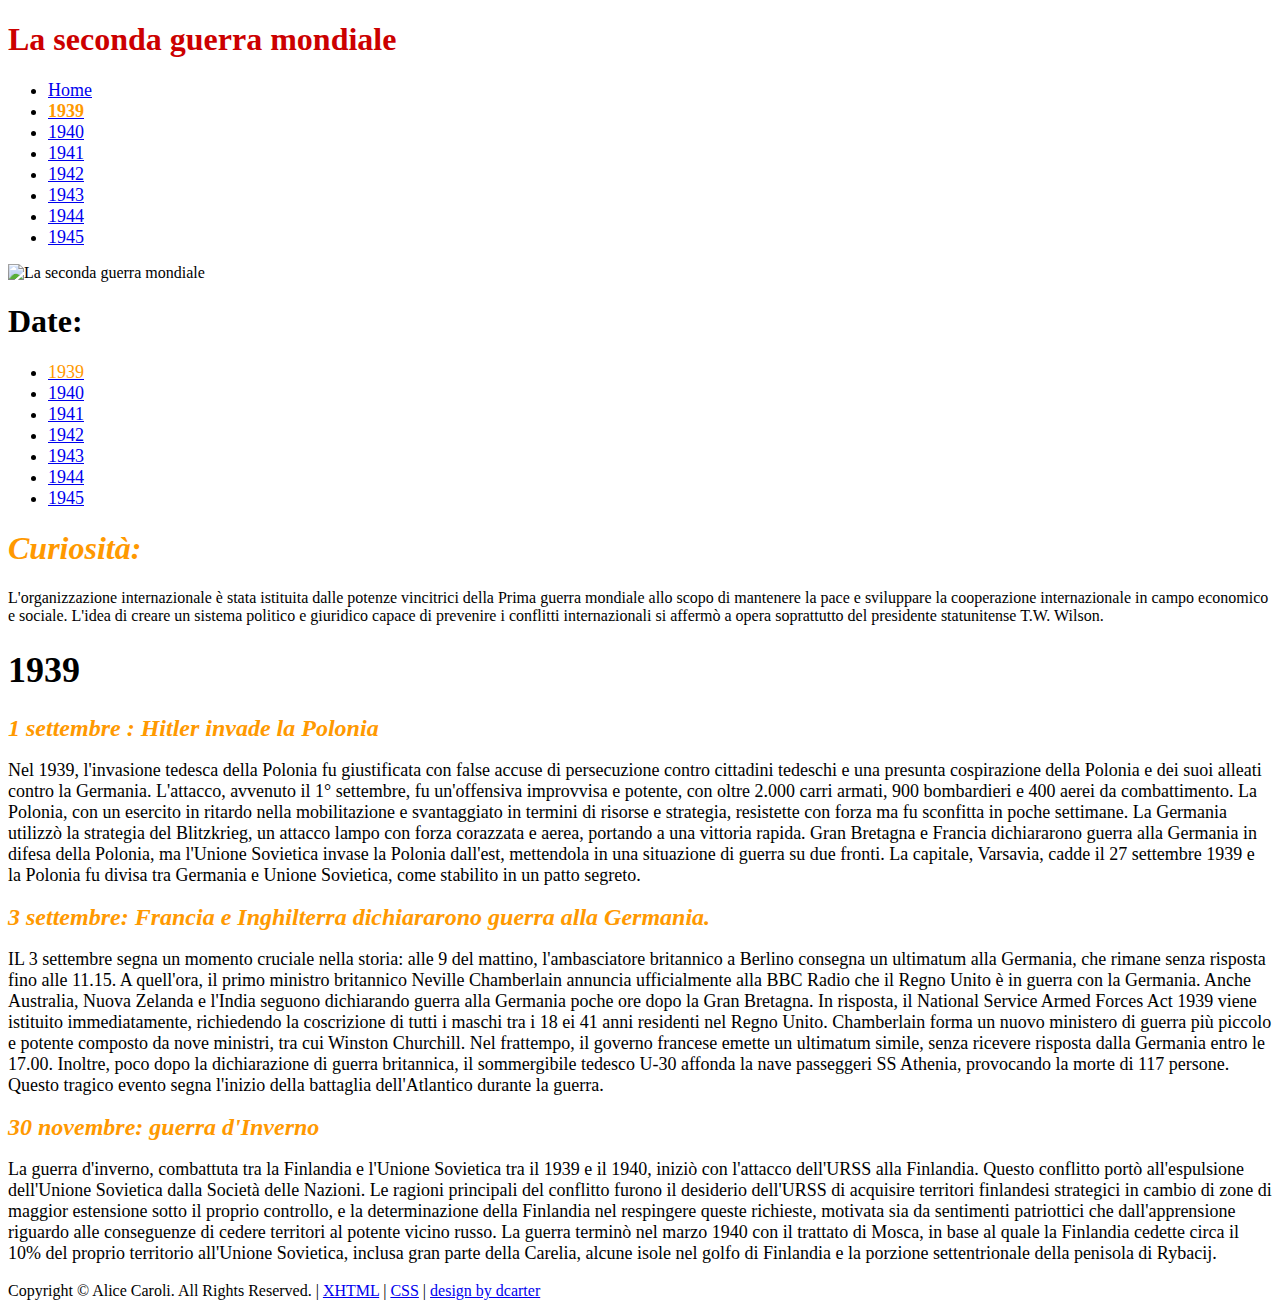
==== 1939.html @ 31861534 "Add files via upload" ====
<!DOCTYPE html PUBLIC "-//W3C//DTD XHTML 1.1//EN" "http://www.w3.org/TR/xhtml11/DTD/xhtml11.dtd">
<html xmlns="http://www.w3.org/1999/xhtml" xml:lang="en">

<head>
  <title>La seconda guerra mondiale</title>
  <meta name="WW2" content="questo sito sulla Seconda Guerra Mondiale offre una visione completa del conflitto globale (1939-1945). Gli utenti possono esplorare le principali battaglie, le potenze coinvolte e le conseguenze della guerra, arricchendo la comprensione di questo periodo cruciale attraverso risorse multimediali." />
  <meta name="keywords" content="WW2, 1939, 1940, 1941, 1941, 1942, 1943, 1944, 1945, 1 settembre, 3 settembre, 30 novembre,10 maggio,10 giugno, 10 luglio,13 settembre 27 settmbre,6 aprile, 22 giugno, 7 dicembre, 8 dicembre28 giugno, 23 ottobre, 23 novembre,10 luglio, 25 luglio, 8 settembre,6 giugno, 15 agosto, 16 dicembre, 1 gennaio, 30 aprle, 7 maggio, 6 agosto" />
  <meta http-equiv="content-type" content="text/html; charset=iso-8859-1" />
  <link rel="stylesheet" type="text/css" href="style/style.css" />
</head>

<body>
  <div id="main">
    <div id="links"></div>
    <div id="header">
      <div id="logo">
        <div id="logo_text">
          <h1><b><font color="#CC0000" font face="Times New Roman">La seconda guerra mondiale</font></b></h1>
        </div>
      </div>
      <div id="menubar">
        <ul id="menu">
          <!-- put class="tab_selected" in the li tag for the selected page - to highlight which page you're on -->
          <font face="Times New Roman"font size="4">
		  <li><a href="index.html">Home</a></li>
          <li class="tab_selected"><a href="1939.html"><font color="#FF9900"><b>1939</b></font></a></li>
          <li><a href="1940.html">1940</a></li>
          <li><a href="1941.html">1941</a></li>
          <li><a href="1942.html">1942</a></li>
		  <li><a href="1943.html">1943</a></li>
		  <li><a href="1944.html">1944</a></li>
		  <li><a href="1945.html">1945</a></li>
		  </font>
        </ul>
      </div>
    </div>
    <div id="site_content">
      <div id="panel"><img src="style/1939.jpg" alt="La seconda guerra mondiale" /></div>
      <div class="sidebar">
        <!-- insert your sidebar items here -->
        <h1>Date:</h1>
        <ul>
		<font face="Times New Roman"font size="4">
          <li><a href="1939.html"><font color="#FF9900">1939</font></a></li>
          <li><a href="1940.html">1940</a></li>
          <li><a href="1941.html">1941</a></li>
          <li><a href="1942.html">1942</a></li>
		  <li><a href="1943.html">1943</a></li>
          <li><a href="1944.html">1944</a></li>
		  <li><a href="1945.html">1945</a></li>
        </font>
		</ul>
		<h1><b><i><font color="#FF9900">Curiosit�:</font></i></b></h1>
        <p>L'organizzazione internazionale � stata istituita dalle potenze vincitrici della Prima guerra mondiale allo scopo di mantenere la pace e sviluppare la cooperazione internazionale in campo economico e sociale. L'idea di creare un sistema politico e giuridico capace di prevenire i conflitti internazionali si afferm� a opera soprattutto del presidente statunitense T.W. Wilson.
</p>
      </div>
      <div id="content">
        <!-- insert the page content here -->
        <font face="Times New Roman"font size="4">
		<h1>1939</h1>
        <p><b><i><font color="#FF9900" font size="5">1 settembre : Hitler invade la Polonia</font></i></b></p>
		<p>Nel 1939, l'invasione tedesca della Polonia fu giustificata con false accuse di persecuzione contro cittadini tedeschi e una presunta cospirazione della Polonia e dei suoi alleati contro la Germania. L'attacco, avvenuto il 1� settembre, fu un'offensiva improvvisa e potente, con oltre 2.000 carri armati, 900 bombardieri e 400 aerei da combattimento.
La Polonia, con un esercito in ritardo nella mobilitazione e svantaggiato in termini di risorse e strategia, resistette con forza ma fu sconfitta in poche settimane. La Germania utilizz� la strategia del Blitzkrieg, un attacco lampo con forza corazzata e aerea, portando a una vittoria rapida.
Gran Bretagna e Francia dichiararono guerra alla Germania in difesa della Polonia, ma l'Unione Sovietica invase la Polonia dall'est, mettendola in una situazione di guerra su due fronti. La capitale, Varsavia, cadde il 27 settembre 1939 e la Polonia fu divisa tra Germania e Unione Sovietica, come stabilito in un patto segreto.
		</p>
        <p><b><i><font color="#FF9900" font size="5">3 settembre: Francia e Inghilterra dichiararono guerra alla Germania.</font></i></b></p>
		<p>IL 3 settembre segna un momento cruciale nella storia: alle 9 del mattino, l'ambasciatore britannico a Berlino consegna un ultimatum alla Germania, che rimane senza risposta fino alle 11.15. A quell'ora, il primo ministro britannico Neville Chamberlain annuncia ufficialmente alla BBC Radio che il Regno Unito � in guerra con la Germania. Anche Australia, Nuova Zelanda e l'India seguono dichiarando guerra alla Germania poche ore dopo la Gran Bretagna.
In risposta, il National Service Armed Forces Act 1939 viene istituito immediatamente, richiedendo la coscrizione di tutti i maschi tra i 18 ei 41 anni residenti nel Regno Unito. Chamberlain forma un nuovo ministero di guerra pi� piccolo e potente composto da nove ministri, tra cui Winston Churchill.
Nel frattempo, il governo francese emette un ultimatum simile, senza ricevere risposta dalla Germania entro le 17.00. Inoltre, poco dopo la dichiarazione di guerra britannica, il sommergibile tedesco U-30 affonda la nave passeggeri SS Athenia, provocando la morte di 117 persone. Questo tragico evento segna l'inizio della battaglia dell'Atlantico durante la guerra.</p>
        </p>
        <p><b><i><font color="#FF9900" font size="5">30 novembre: guerra d'Inverno</font></i></b></p>
		<p>La guerra d'inverno, combattuta tra la Finlandia e l'Unione Sovietica tra il 1939 e il 1940, inizi� con l'attacco dell'URSS alla Finlandia. Questo conflitto port� all'espulsione dell'Unione Sovietica dalla Societ� delle Nazioni.
Le ragioni principali del conflitto furono il desiderio dell'URSS di acquisire territori finlandesi strategici in cambio di zone di maggior estensione sotto il proprio controllo, e la determinazione della Finlandia nel respingere queste richieste, motivata sia da sentimenti patriottici che dall'apprensione riguardo alle conseguenze di cedere territori al potente vicino russo.
La guerra termin� nel marzo 1940 con il trattato di Mosca, in base al quale la Finlandia cedette circa il 10% del proprio territorio all'Unione Sovietica, inclusa gran parte della Carelia, alcune isole nel golfo di Finlandia e la porzione settentrionale della penisola di Rybacij.
		</p>
		</font>
      </div>
    </div>
    <div id="footer">Copyright &copy; Alice Caroli. All Rights Reserved. | <a href="http://validator.w3.org/check?uri=referer">XHTML</a> | <a href="http://jigsaw.w3.org/css-validator/check/referer">CSS</a> | <a href="http://www.dcarter.co.uk">design by dcarter</a></div>
  </div>
</body>
</html>
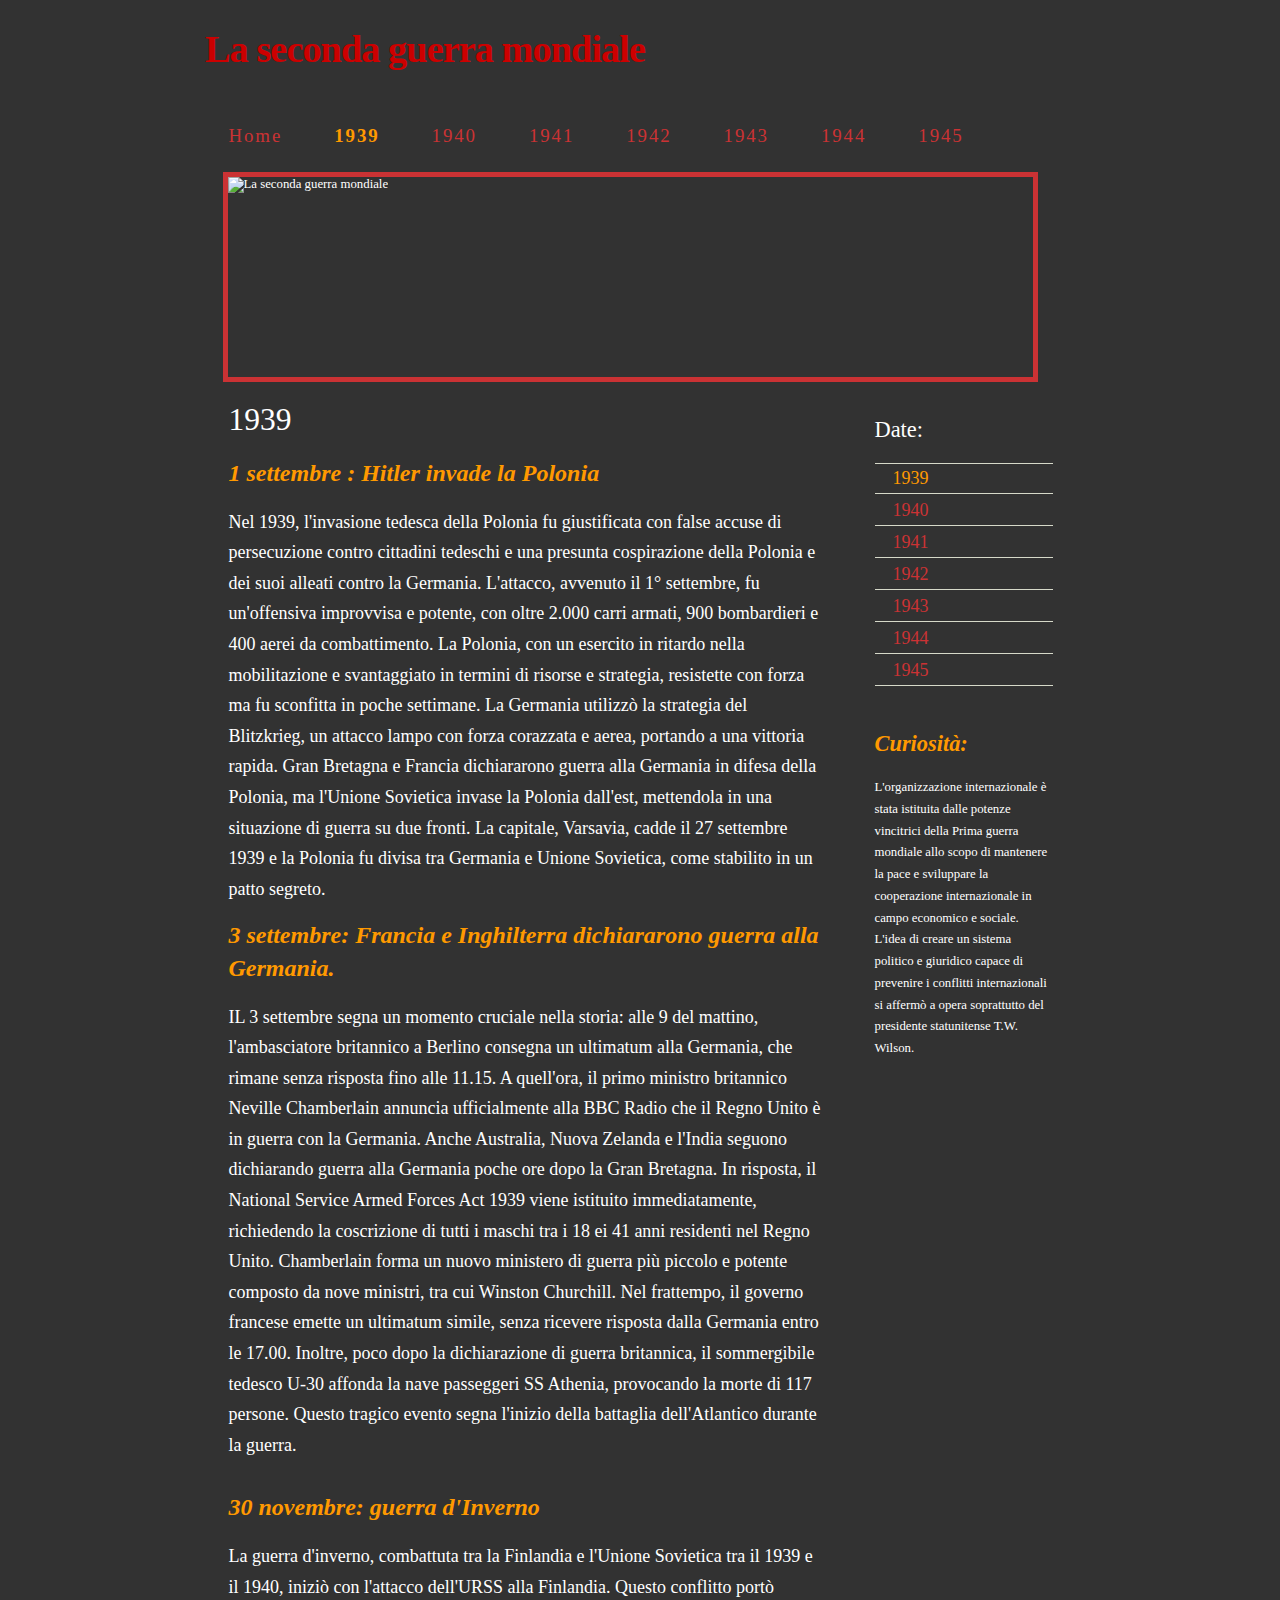
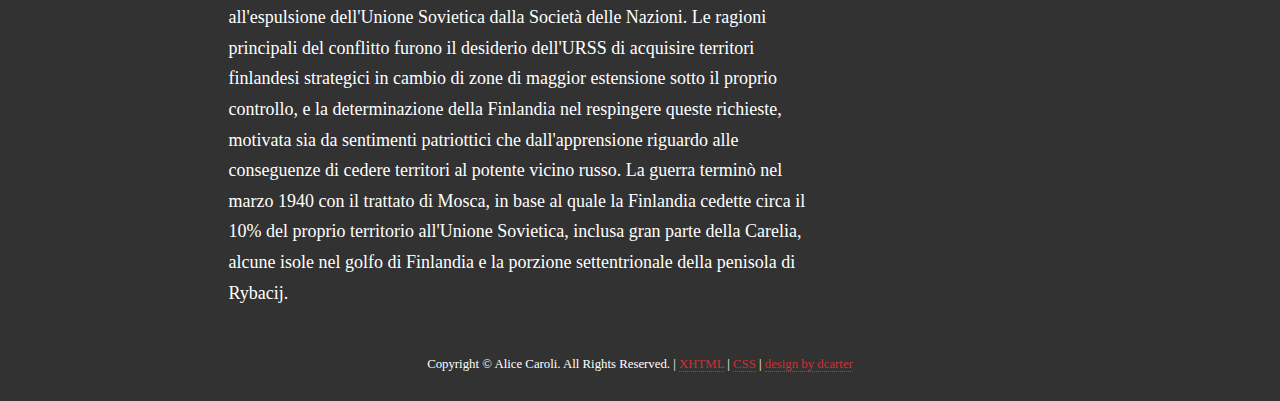
==== commit 30e0eb64: "Update 1939.html" ====
--- a/1939.html
+++ b/1939.html
@@ -5,7 +5,7 @@
   <title>La seconda guerra mondiale</title>
   <meta name="WW2" content="questo sito sulla Seconda Guerra Mondiale offre una visione completa del conflitto globale (1939-1945). Gli utenti possono esplorare le principali battaglie, le potenze coinvolte e le conseguenze della guerra, arricchendo la comprensione di questo periodo cruciale attraverso risorse multimediali." />
   <meta name="keywords" content="WW2, 1939, 1940, 1941, 1941, 1942, 1943, 1944, 1945, 1 settembre, 3 settembre, 30 novembre,10 maggio,10 giugno, 10 luglio,13 settembre 27 settmbre,6 aprile, 22 giugno, 7 dicembre, 8 dicembre28 giugno, 23 ottobre, 23 novembre,10 luglio, 25 luglio, 8 settembre,6 giugno, 15 agosto, 16 dicembre, 1 gennaio, 30 aprle, 7 maggio, 6 agosto" />
-  <meta http-equiv="content-type" content="text/html; charset=iso-8859-1" />
+  <meta http-equiv="content-type" content="text/html; charset=UTF-8" />
   <link rel="stylesheet" type="text/css" href="style/style.css" />
 </head>
 
@@ -50,8 +50,8 @@
 		  <li><a href="1945.html">1945</a></li>
         </font>
 		</ul>
-		<h1><b><i><font color="#FF9900">Curiosit�:</font></i></b></h1>
-        <p>L'organizzazione internazionale � stata istituita dalle potenze vincitrici della Prima guerra mondiale allo scopo di mantenere la pace e sviluppare la cooperazione internazionale in campo economico e sociale. L'idea di creare un sistema politico e giuridico capace di prevenire i conflitti internazionali si afferm� a opera soprattutto del presidente statunitense T.W. Wilson.
+		<h1><b><i><font color="#FF9900">Curiosità:</font></i></b></h1>
+        <p>L'organizzazione internazionale è stata istituita dalle potenze vincitrici della Prima guerra mondiale allo scopo di mantenere la pace e sviluppare la cooperazione internazionale in campo economico e sociale. L'idea di creare un sistema politico e giuridico capace di prevenire i conflitti internazionali si affermò a opera soprattutto del presidente statunitense T.W. Wilson.
 </p>
       </div>
       <div id="content">
@@ -59,19 +59,19 @@
         <font face="Times New Roman"font size="4">
 		<h1>1939</h1>
         <p><b><i><font color="#FF9900" font size="5">1 settembre : Hitler invade la Polonia</font></i></b></p>
-		<p>Nel 1939, l'invasione tedesca della Polonia fu giustificata con false accuse di persecuzione contro cittadini tedeschi e una presunta cospirazione della Polonia e dei suoi alleati contro la Germania. L'attacco, avvenuto il 1� settembre, fu un'offensiva improvvisa e potente, con oltre 2.000 carri armati, 900 bombardieri e 400 aerei da combattimento.
-La Polonia, con un esercito in ritardo nella mobilitazione e svantaggiato in termini di risorse e strategia, resistette con forza ma fu sconfitta in poche settimane. La Germania utilizz� la strategia del Blitzkrieg, un attacco lampo con forza corazzata e aerea, portando a una vittoria rapida.
+		<p>Nel 1939, l'invasione tedesca della Polonia fu giustificata con false accuse di persecuzione contro cittadini tedeschi e una presunta cospirazione della Polonia e dei suoi alleati contro la Germania. L'attacco, avvenuto il 1° settembre, fu un'offensiva improvvisa e potente, con oltre 2.000 carri armati, 900 bombardieri e 400 aerei da combattimento.
+La Polonia, con un esercito in ritardo nella mobilitazione e svantaggiato in termini di risorse e strategia, resistette con forza ma fu sconfitta in poche settimane. La Germania utilizzò la strategia del Blitzkrieg, un attacco lampo con forza corazzata e aerea, portando a una vittoria rapida.
 Gran Bretagna e Francia dichiararono guerra alla Germania in difesa della Polonia, ma l'Unione Sovietica invase la Polonia dall'est, mettendola in una situazione di guerra su due fronti. La capitale, Varsavia, cadde il 27 settembre 1939 e la Polonia fu divisa tra Germania e Unione Sovietica, come stabilito in un patto segreto.
 		</p>
         <p><b><i><font color="#FF9900" font size="5">3 settembre: Francia e Inghilterra dichiararono guerra alla Germania.</font></i></b></p>
-		<p>IL 3 settembre segna un momento cruciale nella storia: alle 9 del mattino, l'ambasciatore britannico a Berlino consegna un ultimatum alla Germania, che rimane senza risposta fino alle 11.15. A quell'ora, il primo ministro britannico Neville Chamberlain annuncia ufficialmente alla BBC Radio che il Regno Unito � in guerra con la Germania. Anche Australia, Nuova Zelanda e l'India seguono dichiarando guerra alla Germania poche ore dopo la Gran Bretagna.
-In risposta, il National Service Armed Forces Act 1939 viene istituito immediatamente, richiedendo la coscrizione di tutti i maschi tra i 18 ei 41 anni residenti nel Regno Unito. Chamberlain forma un nuovo ministero di guerra pi� piccolo e potente composto da nove ministri, tra cui Winston Churchill.
+		<p>IL 3 settembre segna un momento cruciale nella storia: alle 9 del mattino, l'ambasciatore britannico a Berlino consegna un ultimatum alla Germania, che rimane senza risposta fino alle 11.15. A quell'ora, il primo ministro britannico Neville Chamberlain annuncia ufficialmente alla BBC Radio che il Regno Unito è in guerra con la Germania. Anche Australia, Nuova Zelanda e l'India seguono dichiarando guerra alla Germania poche ore dopo la Gran Bretagna.
+In risposta, il National Service Armed Forces Act 1939 viene istituito immediatamente, richiedendo la coscrizione di tutti i maschi tra i 18 ei 41 anni residenti nel Regno Unito. Chamberlain forma un nuovo ministero di guerra più piccolo e potente composto da nove ministri, tra cui Winston Churchill.
 Nel frattempo, il governo francese emette un ultimatum simile, senza ricevere risposta dalla Germania entro le 17.00. Inoltre, poco dopo la dichiarazione di guerra britannica, il sommergibile tedesco U-30 affonda la nave passeggeri SS Athenia, provocando la morte di 117 persone. Questo tragico evento segna l'inizio della battaglia dell'Atlantico durante la guerra.</p>
         </p>
         <p><b><i><font color="#FF9900" font size="5">30 novembre: guerra d'Inverno</font></i></b></p>
-		<p>La guerra d'inverno, combattuta tra la Finlandia e l'Unione Sovietica tra il 1939 e il 1940, inizi� con l'attacco dell'URSS alla Finlandia. Questo conflitto port� all'espulsione dell'Unione Sovietica dalla Societ� delle Nazioni.
+		<p>La guerra d'inverno, combattuta tra la Finlandia e l'Unione Sovietica tra il 1939 e il 1940, iniziò con l'attacco dell'URSS alla Finlandia. Questo conflitto portò all'espulsione dell'Unione Sovietica dalla Società delle Nazioni.
 Le ragioni principali del conflitto furono il desiderio dell'URSS di acquisire territori finlandesi strategici in cambio di zone di maggior estensione sotto il proprio controllo, e la determinazione della Finlandia nel respingere queste richieste, motivata sia da sentimenti patriottici che dall'apprensione riguardo alle conseguenze di cedere territori al potente vicino russo.
-La guerra termin� nel marzo 1940 con il trattato di Mosca, in base al quale la Finlandia cedette circa il 10% del proprio territorio all'Unione Sovietica, inclusa gran parte della Carelia, alcune isole nel golfo di Finlandia e la porzione settentrionale della penisola di Rybacij.
+La guerra terminò nel marzo 1940 con il trattato di Mosca, in base al quale la Finlandia cedette circa il 10% del proprio territorio all'Unione Sovietica, inclusa gran parte della Carelia, alcune isole nel golfo di Finlandia e la porzione settentrionale della penisola di Rybacij.
 		</p>
 		</font>
       </div>
--- a/style/style.css
+++ b/style/style.css
@@ -0,0 +1,284 @@
+*
+{ margin: 0;
+  padding: 0;}
+
+body
+{ font-family: "Times New Roman", Times, serif;
+  padding: 0px;
+  margin: 0px;
+  font-size: .80em;
+  background: #323232 url(pattern.png) repeat;
+  color: #fff;}
+
+p
+{ margin: 0px;
+  padding: 0px 0px 16px 0px;
+  line-height: 1.7em;}
+
+h1, h2, h3, h4, h5, h6 
+{ color: #CB3234;
+  padding: 0 0 5px 0;}
+
+h1, h4
+{ font: normal 175% "Times New Roman", arial;
+  margin: 0 0 15px 0;
+  padding: 15px 20px 5px 0;
+  color: #fff;}
+
+h2, h5
+{ padding: 0 0 5px 0;
+  font: normal 110% arial;
+  text-transform: uppercase;
+  letter-spacing: 0;}
+
+h3, h6
+{ color: #CB3234;
+  font: normal 95% arial;
+  letter-spacing: 0;
+  padding: 0 0 15px 0;}
+
+h4
+{ color: #CB3234;}
+
+h5, h6
+{ color: #CB3234;}
+
+img
+{ border: 0px; 
+  margin: 0px; 
+  padding: 0px;}
+
+a, a:hover
+{ border-bottom: 1px dotted;
+  color: #CB3234;
+  outline: none;
+  text-decoration: none;}
+
+a:hover
+{ border-bottom: 1px solid;}
+
+form
+{ padding: 0; 
+  margin: 0;}
+
+.left
+{ float: left;
+  width: auto;
+  margin-right: 10px;}
+
+.right
+{ float: right; 
+  width: auto;
+  margin-left: 10px;}
+
+.center
+{ display: block;
+  text-align: center;
+  margin: 20px auto;}
+
+blockquote
+{ margin: 20px 0; 
+  padding: 10px 20px 0 20px;
+  border: 1px solid #E5E5DB;
+  background: #FFF;}
+
+ul
+{ margin: 2px 0px 18px 16px;
+  padding: 0px;}
+
+ul li
+{ list-style-type: square;
+  margin: 0px 0px 6px 0px; 
+  padding: 0px;}
+
+ol
+{ margin: 8px 0px 0px 24px;
+  padding: 0px;}
+
+ol li
+{ margin: 0px 0px 11px 0px; 
+  padding: 0px;}
+
+#header, #logo, #menubar, #panel, #site_content, #footer
+{ margin-left: auto; 
+  margin-right: auto;}
+
+#header
+{ height: 152px;}
+
+#logo
+{ width: 870px;
+  position: relative;
+  height: 107px;}
+
+#logo #logo_text 
+{ position: absolute; 
+  top: 15px;
+  left: 0;}
+
+#logo h1
+{ font: normal 300% "Times New Roman", arial, sans-serif;
+  border-bottom: 0;
+  text-transform: none;
+  letter-spacing: -1px;
+  padding: 12px 0 0 0;
+  color: #CB3234;
+  margin: 0;}
+
+#menubar
+{ width: 875px;
+  height: 45px;} 
+
+ul#menu
+{ float: left;
+  margin: 0;}
+
+ul#menu li
+{ float: left;
+  margin: 10px 0 0 0;
+  padding: 0 0 0 14px;
+  list-style: none;}
+
+ul#menu li a
+{ letter-spacing: 0.1em;
+  font-size: 105%;
+  display: block; 
+  float: left; 
+  height: 20px;
+  text-decoration: none; 
+  padding: 8px 26px 5px 12px;
+  text-align: center;
+  color: #CB3234;
+  border: none;} 
+
+ul#menu li.tab_selected a
+{ height: 22px;
+  padding: 8px 26px 5px 12px;}
+
+ul#menu li.tab_selected
+{ margin: 10px 0 0 0;
+  background: url(tabs.png) no-repeat 0 0px;}
+
+ul#menu li.tab_selected a
+{ background: url(tabs.png) no-repeat 100% 0px;
+  color: #CB3234;}
+
+ul#menu li.tab_selected a:hover, ul#menu li a:hover
+{ color: #CB3234;}
+
+#panel
+{ width: 805px;
+  float: left;
+  margin: 0 0 20px 20px;
+  height: 200px;
+  border: 5px solid #CB3234;} 
+
+#site_content
+{ width: 875px;
+  overflow: hidden;
+  background: transparent url(transparent.png) repeat;
+  padding-top: 20px;} 
+
+.sidebar
+{ float: right;
+  width: 178px;
+  padding: 0 25px 15px 15px;}
+
+.sidebar ul
+{ border-top: 1px solid #D6D9C9;
+  width: 178px; 
+  padding-top: 4px; 
+  margin: 4px 0px 30px 0px;}
+
+.sidebar li
+{ list-style: none; 
+  padding: 0px 0px 4px 0px; 
+  border-bottom: 1px solid #D6D9C9;}
+
+.sidebar li a, .sidebar li a:hover
+{ text-decoration: none; 
+  padding: 0px 0px 0px 18px;
+  display: block;
+  background: transparent url(arrow.png) no-repeat left center;
+  border: none;} 
+
+
+.sidebar li a.selected, .sidebar li a:hover, .sidebar li a.selected:hover
+{ background: transparent url(arrow_select.png) no-repeat left center;} 
+
+#content
+{ text-align: left;
+  width: 597px;
+  padding: 20px 10px 15px 26px;}
+
+#footer
+{ width: 730px;
+  height: 40px;
+  padding: 18px 20px 4px 20px;
+  text-align: center; 
+  color: #FFF;}
+
+.form_settings
+{ margin: 15px 0 0 0;}
+
+.form_settings p
+{ padding: 0 0 4px 0;}
+
+.form_settings span
+{ float: left; 
+  width: 200px; 
+  text-align: left;}
+  
+.form_settings input, .form_settings textarea
+{ padding: 2px; 
+  width: 299px; 
+  font: 100% arial; 
+  border: 1px solid #E5E5DB; 
+  background: #FFF; 
+  color: #47433F;}
+  
+.form_settings .submit
+{ font: 100% arial; 
+  border: 1px solid; 
+  width: 99px; 
+  margin: 0 0 0 206px; 
+  height: 26px;
+  padding: 2px 0 3px 0;
+  cursor: pointer; 
+  background: #3B3B3B; 
+  color: #FFF;}
+
+.form_settings textarea, .form_settings select
+{ font: 100% arial; 
+  width: 299px;}
+
+.form_settings select
+{ width: 304px;}
+
+.form_settings .checkbox
+{ margin: 4px 0; 
+  padding: 0; 
+  width: 14px;
+  border: 0;
+  background: none;}
+
+.separator
+{ width: 100%;
+  height: 0;
+  border-top: 1px solid #D9D5CF;
+  border-bottom: 1px solid #FFF;
+  margin: 0 0 20px 0;}
+  
+table
+{ margin: 10px 0 30px 0;}
+
+table tr th, table tr td
+{ text-align: left;
+  background: #3B3B3B;
+  color: #FFF;
+  padding: 7px 4px;}
+  
+table tr td
+{ background: #CCCCCC;
+  color: #47433F;
+  border-top: 1px solid #FFF;}
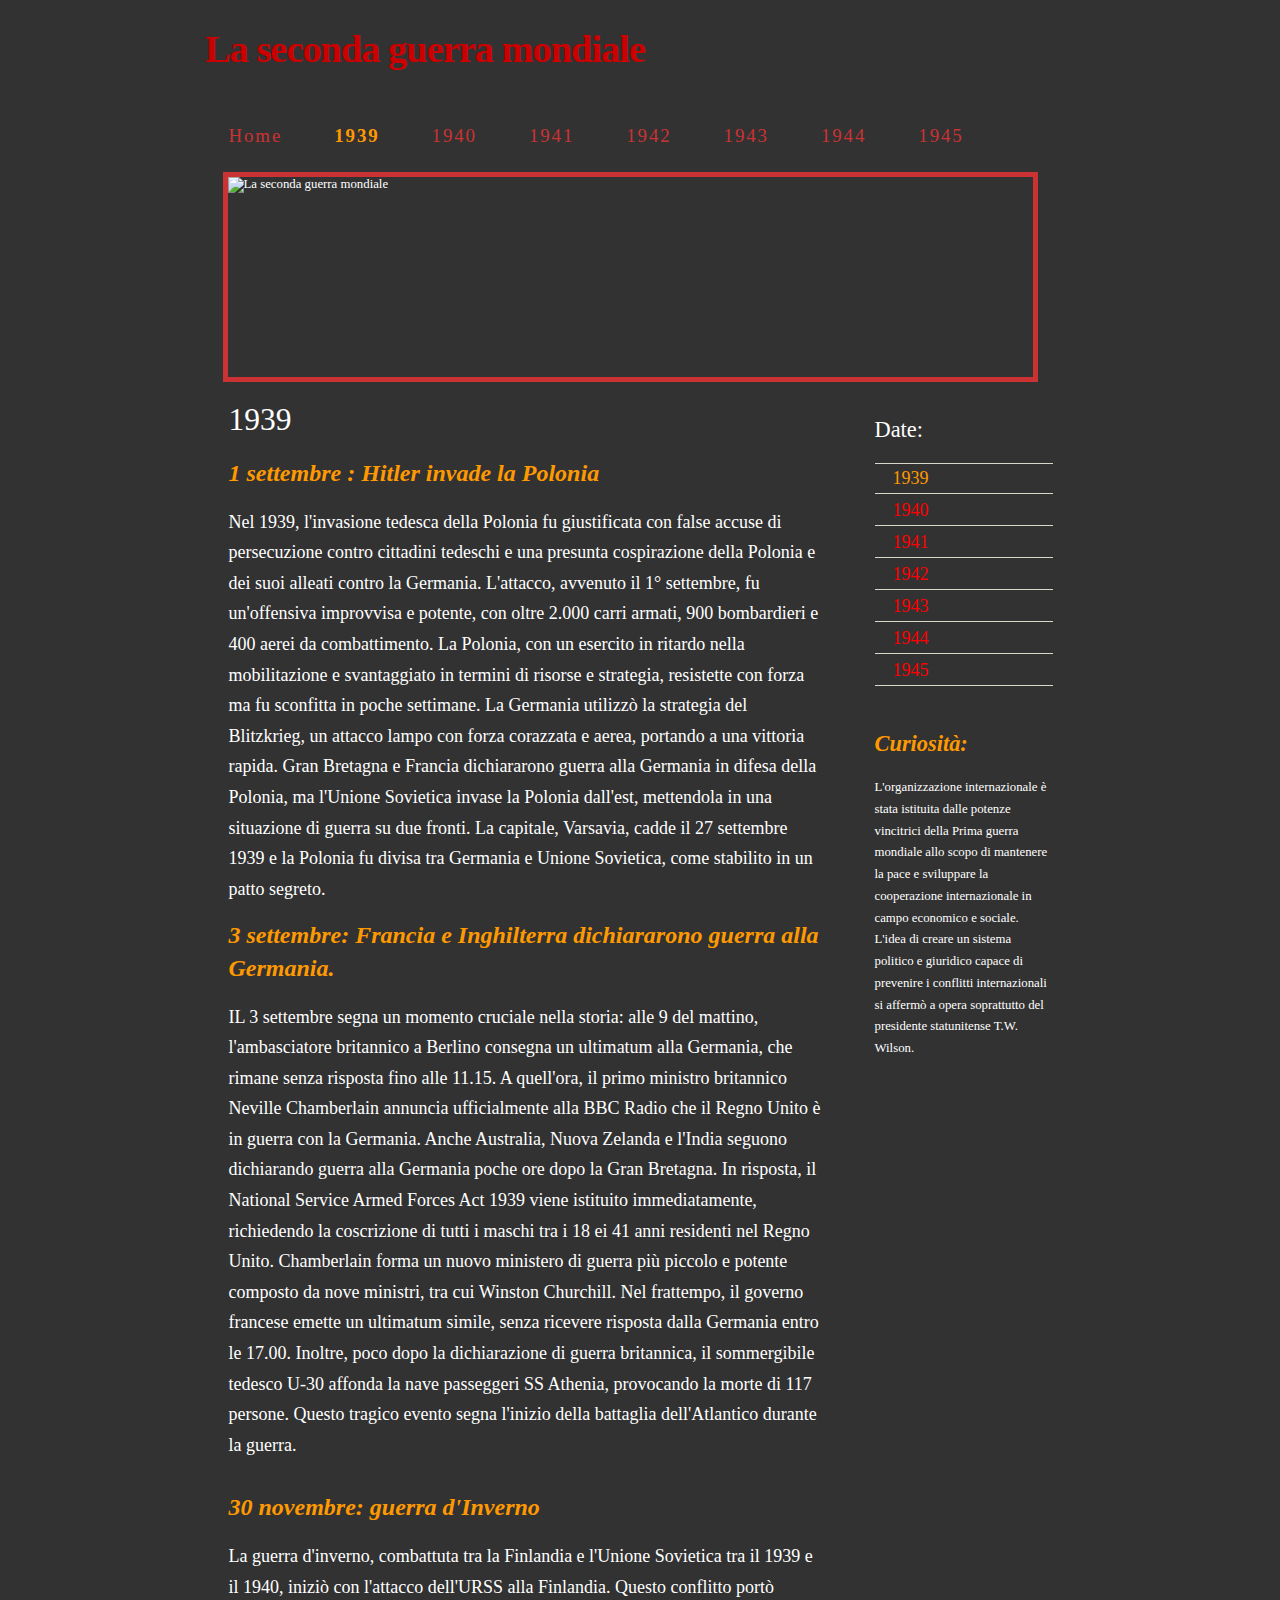
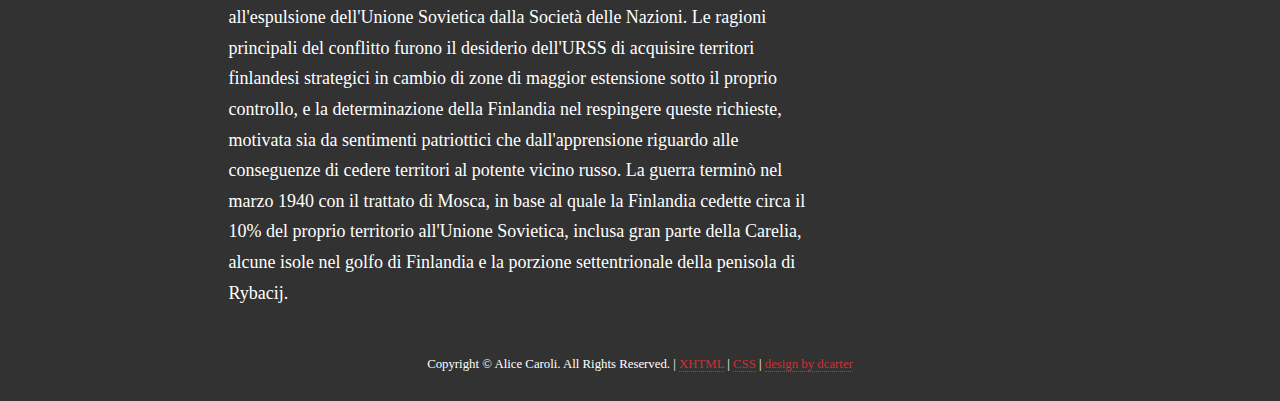
==== commit 8ee8c6c1: "test6" ====
--- a/1939.html
+++ b/1939.html
@@ -40,14 +40,67 @@
         <!-- insert your sidebar items here -->
         <h1>Date:</h1>
         <ul>
-		<font face="Times New Roman"font size="4">
-          <li><a href="1939.html"><font color="#FF9900">1939</font></a></li>
-          <li><a href="1940.html">1940</a></li>
-          <li><a href="1941.html">1941</a></li>
-          <li><a href="1942.html">1942</a></li>
-		  <li><a href="1943.html">1943</a></li>
-          <li><a href="1944.html">1944</a></li>
-		  <li><a href="1945.html">1945</a></li>
+		    <font face="Times New Roman"font size="4">
+          <li class="menu-item">
+            <a href="1939.html"><font color="#FF9900">1939</font></a>
+            <ul class="submenu">
+              <li><a href="1939.html">1 settembre</a></li>
+              <li><a href="1939.html">3 settembre</a></li>
+              <li><a href="1939.html">30 novembre</a></li>
+            </ul>
+          </li>
+          <li class="menu-item">
+            <a href="1940.html">1940</a>
+            <ul class="submenu">
+              <li><a href="1940.html">10 maggio</a></li>
+              <li><a href="1940.html">10 giugno</a></li>
+              <li><a href="1940.html">10 luglio</a></li>
+              <li><a href="1940.html">13 settembre</a></li>
+              <li><a href="1940.html">27 settembre</a></li>
+            </ul>
+          </li>
+          <li class="menu-item">
+            <a href="1941.html">1941</a>
+            <ul class="submenu">
+              <li><a href="1941.html">6 aprile</a></li>
+              <li><a href="1941.html">22 giugno</a></li>
+              <li><a href="1941.html">7 dicmbre</a></li>
+              <li><a href="1941.html">8 dicembre</a></li>
+            </ul>
+          </li>
+          <li class="menu-item">
+            <a href="1942.html">1942</a>
+            <ul class="submenu">
+              <li><a href="1942.html">28 giugno</a></li>
+              <li><a href="1942.html">23 ottobre</a></li>
+              <li><a href="1942.html">23 novembre</a></li>
+            </ul>
+          </li>
+          <li class="menu-item">
+            <a href="1943.html">1943</a>
+            <ul class="submenu">
+              <li><a href="1943.html">10 luglio</a></li>
+              <li><a href="1943.html">25 luglio</a></li>
+              <li><a href="1943.html">8 settembre</a></li>
+            </ul>
+          </li>
+          <li class="menu-item">
+            <a href="1944.html">1944</a>
+            <ul class="submenu">
+              <li><a href="1944.html">6 giugno</a></li>
+              <li><a href="1944.html">15 agosto</a></li>
+              <li><a href="1944.html">16 dicembre</a></li>
+            </ul>
+          </li>
+          <li class="menu-item">
+            <a href="1945.html">1945</a>
+            <ul class="submenu">
+              <li><a href="1945.html">1 gennaio</a></li>
+              <li><a href="1945.html">30 aprile</a></li>
+              <li><a href="1945.html">7 maggio</a></li>
+              <li><a href="1945.html">6 agosto</a></li>
+            </ul>
+          </li>
         </font>
 		</ul>
 		<h1><b><i><font color="#FF9900">Curiosità:</font></i></b></h1>
--- a/style/style.css
+++ b/style/style.css
@@ -182,6 +182,7 @@
 .sidebar
 { float: right;
   width: 178px;
+  overflow: hidden;
   padding: 0 25px 15px 15px;}
 
 .sidebar ul
@@ -202,6 +203,50 @@
   background: transparent url(arrow.png) no-repeat left center;
   border: none;} 
 
+
+.menu {
+  list-style: none;
+  padding: 0;
+  margin: 0;
+}
+
+.menu-item {
+  width: 100%;
+  color: orange;
+}
+
+.menu-item a {
+  text-decoration: none;
+  display: block;
+  padding: 10px;
+  color: red;
+  background-color: #333;
+  transition: background-color 0.3s;
+}
+
+.menu-item a:hover {
+  background-color: #555;
+}
+
+/* Nasconde i sottomenu fino all'hover */
+.submenu {
+  display: none;
+  list-style: none;
+  padding: 0;
+  }
+
+.submenu a {
+  text-decoration: none;
+  color: white;
+  background-color: #333;
+  transition: background-color 0.3s;
+}
+
+  /* Mostra i sottomenu quando la sidebar è espansa */
+  .menu-item:hover .submenu {
+  display: block; /* Mostra i sottomenu */
+  color: white;
+  }
 
 .sidebar li a.selected, .sidebar li a:hover, .sidebar li a.selected:hover
 { background: transparent url(arrow_select.png) no-repeat left center;} 
